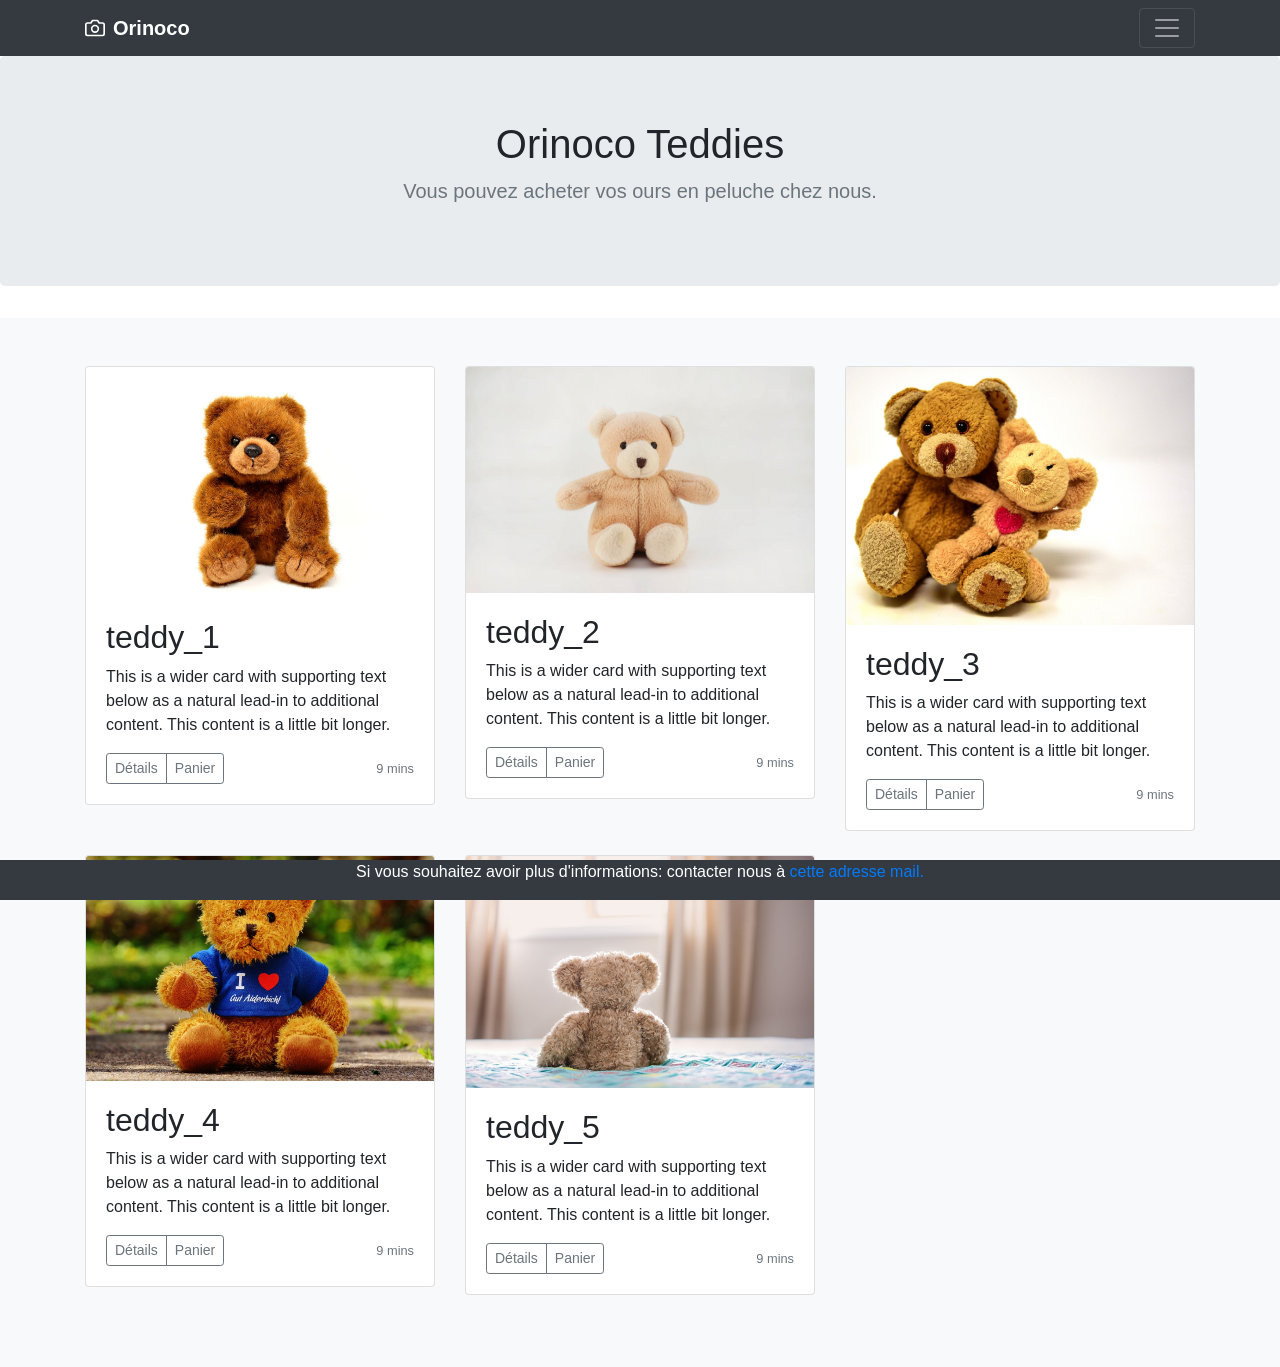
==== Frontend/index.html @ 0fbf6ad6 "premier commit" ====
<!doctype html>
<html lang="fr">
  <head>
    <meta charset="utf-8">
    <meta name="viewport" content="width=device-width, initial-scale=1, shrink-to-fit=no">
    <meta name="description" content="">
    <meta name="author" content="">
    <link rel="stylesheet" href="https://stackpath.bootstrapcdn.com/bootstrap/4.4.1/css/bootstrap.min.css" integrity="sha384-Vkoo8x4CGsO3+Hhxv8T/Q5PaXtkKtu6ug5TOeNV6gBiFeWPGFN9MuhOf23Q9Ifjh" crossorigin="anonymous">

    <title>Orinoco - Site de e-commerce de vente d'ourson en peluche</title>
    
  </head>

  <body>

    <header>
      <div class="collapse bg-dark" id="navbarHeader">
        <div class="container">
          <div class="row">
            <div class="col-sm-8 col-md-7 py-4">
              <h4 class="text-white">About</h4>
              <p class="text-muted">Add some information about the album below, the author, or any other background context. Make it a few sentences long so folks can pick up some informative tidbits. Then, link them off to some social networking sites or contact information.</p>
            </div>
            <div class="col-sm-4 offset-md-1 py-4">
              <h4 class="text-white">Contact</h4>
              <ul class="list-unstyled">
                <li><a href="https://twitter.com/orinoco" class="text-white">Follow on Twitter</a></li>
                <li><a href="https://www.facebook.com/orinoco" class="text-white">Like on Facebook</a></li>
                <li><a href="mailto:contact@orinoco.com" title="Envoyer un mail à contact@orinoco.com">Contactez nous par email</a></li>
              </ul>
            </div>
          </div>
        </div>
      </div>
      <div class="navbar navbar-dark bg-dark box-shadow">
        <div class="container d-flex justify-content-between">
          <a href="#" class="navbar-brand d-flex align-items-center">
            <svg xmlns="http://www.w3.org/2000/svg" width="20" height="20" viewBox="0 0 24 24" fill="none" stroke="currentColor" stroke-width="2" stroke-linecap="round" stroke-linejoin="round" class="mr-2"><path d="M23 19a2 2 0 0 1-2 2H3a2 2 0 0 1-2-2V8a2 2 0 0 1 2-2h4l2-3h6l2 3h4a2 2 0 0 1 2 2z"></path><circle cx="12" cy="13" r="4"></circle></svg>
            <strong>Orinoco</strong>
          </a>
          <button class="navbar-toggler" type="button" data-toggle="collapse" data-target="#navbarHeader" aria-controls="navbarHeader" aria-expanded="false" aria-label="Toggle navigation">
            <span class="navbar-toggler-icon"></span>
          </button>
        </div>
      </div>
    </header>

    <main role="main">

      <section class="jumbotron text-center">
        <div class="container">
          <h1 class="jumbotron-heading">Orinoco Teddies</h1>
          <p class="lead text-muted">Vous pouvez acheter vos ours en peluche chez nous.</p>
        </div>
      </section>

      <div class="album py-5 bg-light">
        <div class="container">

          <div class="row">
            <div class="col-md-4">
              <div class="card mb-4 box-shadow">
                <img class="card-img-top" src="/Backend/images/teddy_1.jpg" alt="Card image cap">
                <div class="card-body">
                  <h2>teddy_1</h2>
                  <p class="card-text">This is a wider card with supporting text below as a natural lead-in to additional content. This content is a little bit longer.</p>
                  <div class="d-flex justify-content-between align-items-center">
                    <div class="btn-group">
                      <button type="button" class="btn btn-sm btn-outline-secondary">Détails</button>
                      <button type="button" class="btn btn-sm btn-outline-secondary">Panier</button>
                    </div>
                    <small class="text-muted">9 mins</small>
                  </div>
                </div>
              </div>
            </div>
            <div class="col-md-4">
              <div class="card mb-4 box-shadow">
                <img class="card-img-top" src="/Backend/images/teddy_2.jpg" alt="Card image cap">
                <div class="card-body">
                  <h2>teddy_2</h2>
                  <p class="card-text">This is a wider card with supporting text below as a natural lead-in to additional content. This content is a little bit longer.</p>
                  <div class="d-flex justify-content-between align-items-center">
                    <div class="btn-group">
                      <button type="button" class="btn btn-sm btn-outline-secondary">Détails</button>
                      <button type="button" class="btn btn-sm btn-outline-secondary">Panier</button>
                    </div>
                    <small class="text-muted">9 mins</small>
                  </div>
                </div>
              </div>
            </div>
            <div class="col-md-4">
              <div class="card mb-4 box-shadow">
                <img class="card-img-top" src="/Backend/images/teddy_3.jpg" alt="Card image cap">
                <div class="card-body">
                  <h2>teddy_3</h2>
                  <p class="card-text">This is a wider card with supporting text below as a natural lead-in to additional content. This content is a little bit longer.</p>
                  <div class="d-flex justify-content-between align-items-center">
                    <div class="btn-group">
                      <button type="button" class="btn btn-sm btn-outline-secondary">Détails</button>
                      <button type="button" class="btn btn-sm btn-outline-secondary">Panier</button>
                    </div>
                    <small class="text-muted">9 mins</small>
                  </div>
                </div>
              </div>
            </div>

            <div class="col-md-4">
              <div class="card mb-4 box-shadow">
                <img class="card-img-top" src="/Backend/images/teddy_4.jpg" alt="Card image cap">
                <div class="card-body">
                  <h2>teddy_4</h2>
                  <p class="card-text">This is a wider card with supporting text below as a natural lead-in to additional content. This content is a little bit longer.</p>
                  <div class="d-flex justify-content-between align-items-center">
                    <div class="btn-group">
                      <button type="button" class="btn btn-sm btn-outline-secondary">Détails</button>
                      <button type="button" class="btn btn-sm btn-outline-secondary">Panier</button>
                    </div>
                    <small class="text-muted">9 mins</small>
                  </div>
                </div>
              </div>
            </div>
            <div class="col-md-4">
              <div class="card mb-4 box-shadow">
                <img class="card-img-top" src="/Backend/images/teddy_5.jpg" alt="Card image cap">
                <div class="card-body">
                  <h2>teddy_5</h2>
                  <p class="card-text">This is a wider card with supporting text below as a natural lead-in to additional content. This content is a little bit longer.</p>
                  <div class="d-flex justify-content-between align-items-center">
                    <div class="btn-group">
                      <button type="button" class="btn btn-sm btn-outline-secondary">Détails</button>
                      <button type="button" class="btn btn-sm btn-outline-secondary">Panier</button>
                    </div>
                    <small class="text-muted">9 mins</small>
                  </div>
                </div>
              </div>
            </div>
          </div>
        </div>
      </div>

    </main>

    <footer class="fixed-bottom text-center bg-dark">
      <div class="container text-white">
        <p>Si vous souhaitez avoir plus d'informations: contacter nous à <a href="mailto:contact@orinoco.com" title="Envoyer un mail à contact@orinoco.com">cette adresse mail.</a></p>
      </div>
    </footer>

    <!-- Bootstrap core JavaScript
    ================================================== -->
    <!-- Placed at the end of the document so the pages load faster -->
    <script src="/Frontend/js/index.js" defer></script> 
    <script src="https://code.jquery.com/jquery-3.2.1.slim.min.js" integrity="sha384-KJ3o2DKtIkvYIK3UENzmM7KCkRr/rE9/Qpg6aAZGJwFDMVNA/GpGFF93hXpG5KkN" crossorigin="anonymous"></script>
    <script>window.jQuery || document.write('<script src="../../assets/js/vendor/jquery-slim.min.js"><\/script>')</script>
    <script src="../../assets/js/vendor/popper.min.js"></script>
    <script src="../../dist/js/bootstrap.min.js"></script>
    <script src="../../assets/js/vendor/holder.min.js"></script>
  </body>
</html>
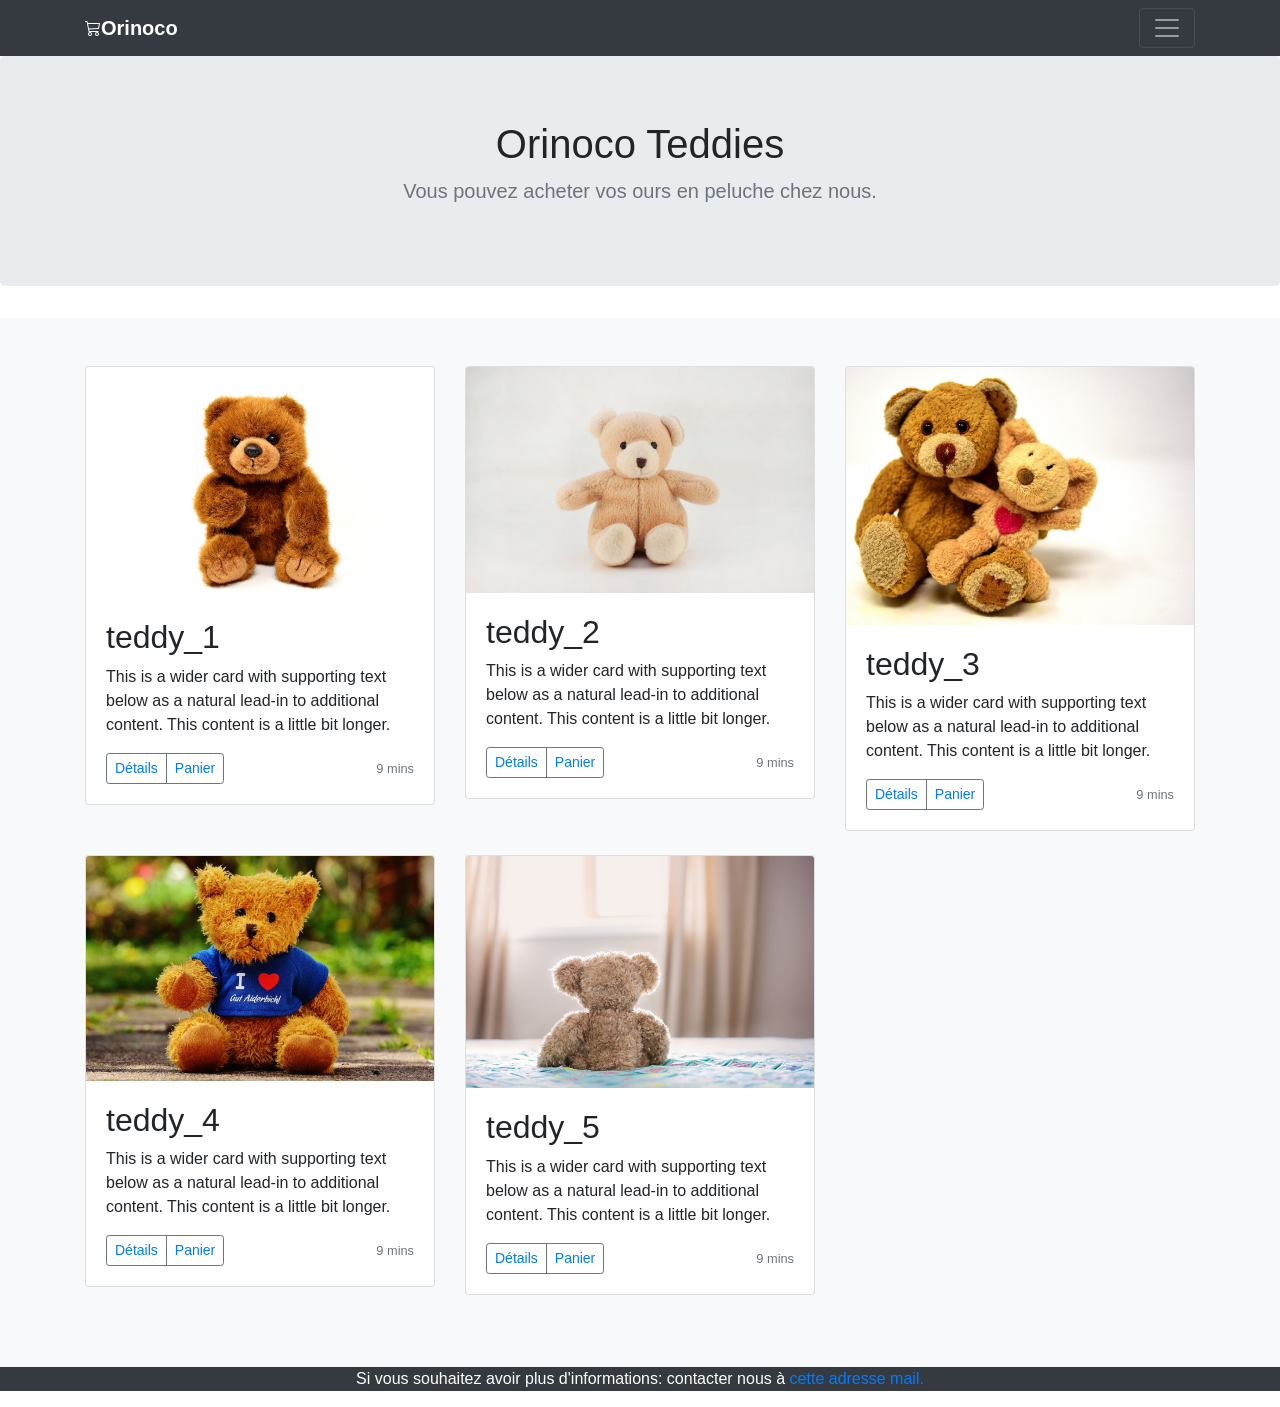
==== commit 78f01da1: "mise en page index" ====
--- a/Frontend/index.html
+++ b/Frontend/index.html
@@ -36,7 +36,9 @@
       <div class="navbar navbar-dark bg-dark box-shadow">
         <div class="container d-flex justify-content-between">
           <a href="#" class="navbar-brand d-flex align-items-center">
-            <svg xmlns="http://www.w3.org/2000/svg" width="20" height="20" viewBox="0 0 24 24" fill="none" stroke="currentColor" stroke-width="2" stroke-linecap="round" stroke-linejoin="round" class="mr-2"><path d="M23 19a2 2 0 0 1-2 2H3a2 2 0 0 1-2-2V8a2 2 0 0 1 2-2h4l2-3h6l2 3h4a2 2 0 0 1 2 2z"></path><circle cx="12" cy="13" r="4"></circle></svg>
+            <svg xmlns="http://www.w3.org/2000/svg" width="16" height="16" fill="currentColor" class="bi bi-cart3" viewBox="0 0 16 16">
+              <path d="M0 1.5A.5.5 0 0 1 .5 1H2a.5.5 0 0 1 .485.379L2.89 3H14.5a.5.5 0 0 1 .49.598l-1 5a.5.5 0 0 1-.465.401l-9.397.472L4.415 11H13a.5.5 0 0 1 0 1H4a.5.5 0 0 1-.491-.408L2.01 3.607 1.61 2H.5a.5.5 0 0 1-.5-.5zM3.102 4l.84 4.479 9.144-.459L13.89 4H3.102zM5 12a2 2 0 1 0 0 4 2 2 0 0 0 0-4zm7 0a2 2 0 1 0 0 4 2 2 0 0 0 0-4zm-7 1a1 1 0 1 1 0 2 1 1 0 0 1 0-2zm7 0a1 1 0 1 1 0 2 1 1 0 0 1 0-2z"/>
+            </svg>            
             <strong>Orinoco</strong>
           </a>
           <button class="navbar-toggler" type="button" data-toggle="collapse" data-target="#navbarHeader" aria-controls="navbarHeader" aria-expanded="false" aria-label="Toggle navigation">
@@ -67,8 +69,8 @@
                   <p class="card-text">This is a wider card with supporting text below as a natural lead-in to additional content. This content is a little bit longer.</p>
                   <div class="d-flex justify-content-between align-items-center">
                     <div class="btn-group">
-                      <button type="button" class="btn btn-sm btn-outline-secondary">Détails</button>
-                      <button type="button" class="btn btn-sm btn-outline-secondary">Panier</button>
+                      <button type="button" class="btn btn-sm btn-outline-secondary"><a href="/Frontend/public/html/details.html">Détails</a></button>
+                      <button type="button" class="btn btn-sm btn-outline-secondary"><a href="/Frontend/public/html/panier.html">Panier</a></button>
                     </div>
                     <small class="text-muted">9 mins</small>
                   </div>
@@ -83,8 +85,8 @@
                   <p class="card-text">This is a wider card with supporting text below as a natural lead-in to additional content. This content is a little bit longer.</p>
                   <div class="d-flex justify-content-between align-items-center">
                     <div class="btn-group">
-                      <button type="button" class="btn btn-sm btn-outline-secondary">Détails</button>
-                      <button type="button" class="btn btn-sm btn-outline-secondary">Panier</button>
+                      <button type="button" class="btn btn-sm btn-outline-secondary"><a href="/Frontend/public/html/details.html">Détails</a></button>
+                      <button type="button" class="btn btn-sm btn-outline-secondary"><a href="/Frontend/public/html/panier.html">Panier</a></button>
                     </div>
                     <small class="text-muted">9 mins</small>
                   </div>
@@ -99,8 +101,8 @@
                   <p class="card-text">This is a wider card with supporting text below as a natural lead-in to additional content. This content is a little bit longer.</p>
                   <div class="d-flex justify-content-between align-items-center">
                     <div class="btn-group">
-                      <button type="button" class="btn btn-sm btn-outline-secondary">Détails</button>
-                      <button type="button" class="btn btn-sm btn-outline-secondary">Panier</button>
+                      <button type="button" class="btn btn-sm btn-outline-secondary"><a href="/Frontend/public/html/details.html">Détails</a></button>
+                      <button type="button" class="btn btn-sm btn-outline-secondary"><a href="/Frontend/public/html/panier.html">Panier</a></button>
                     </div>
                     <small class="text-muted">9 mins</small>
                   </div>
@@ -116,8 +118,8 @@
                   <p class="card-text">This is a wider card with supporting text below as a natural lead-in to additional content. This content is a little bit longer.</p>
                   <div class="d-flex justify-content-between align-items-center">
                     <div class="btn-group">
-                      <button type="button" class="btn btn-sm btn-outline-secondary">Détails</button>
-                      <button type="button" class="btn btn-sm btn-outline-secondary">Panier</button>
+                      <button type="button" class="btn btn-sm btn-outline-secondary"><a href="/Frontend/public/html/details.html">Détails</a></button>
+                      <button type="button" class="btn btn-sm btn-outline-secondary"><a href="/Frontend/public/html/panier.html">Panier</a></button>
                     </div>
                     <small class="text-muted">9 mins</small>
                   </div>
@@ -132,8 +134,8 @@
                   <p class="card-text">This is a wider card with supporting text below as a natural lead-in to additional content. This content is a little bit longer.</p>
                   <div class="d-flex justify-content-between align-items-center">
                     <div class="btn-group">
-                      <button type="button" class="btn btn-sm btn-outline-secondary">Détails</button>
-                      <button type="button" class="btn btn-sm btn-outline-secondary">Panier</button>
+                      <button type="button" class="btn btn-sm btn-outline-secondary"><a href="/Frontend/public/html/details.html">Détails</a></button>
+                      <button type="button" class="btn btn-sm btn-outline-secondary"><a href="/Frontend/public/html/panier.html">Panier</a></button>
                     </div>
                     <small class="text-muted">9 mins</small>
                   </div>
@@ -146,7 +148,7 @@
 
     </main>
 
-    <footer class="fixed-bottom text-center bg-dark">
+    <footer class="text-center bg-dark">
       <div class="container text-white">
         <p>Si vous souhaitez avoir plus d'informations: contacter nous à <a href="mailto:contact@orinoco.com" title="Envoyer un mail à contact@orinoco.com">cette adresse mail.</a></p>
       </div>
